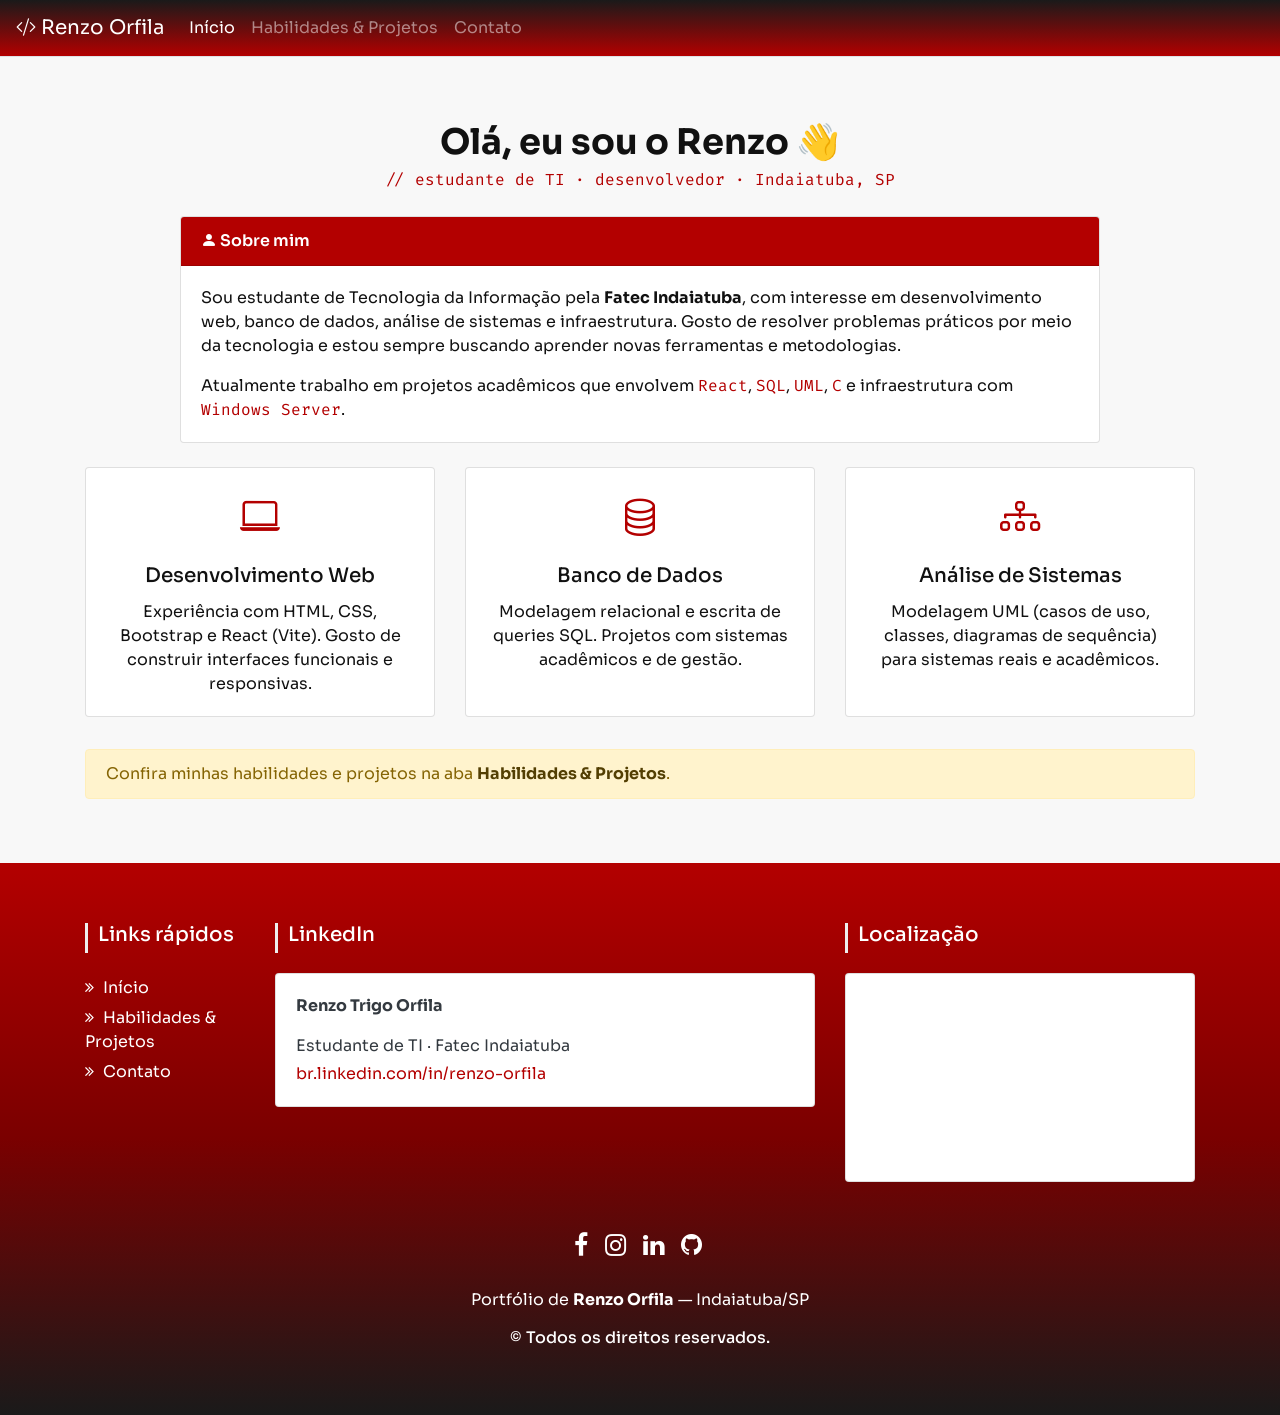
==== index.html @ d4eb0bb4 "novo commit" ====
<!DOCTYPE html>
<html lang="pt-br">

<head>
    <meta charset="UTF-8">
    <meta name="viewport" content="width=device-width, initial-scale=1.0">
    <title>Renzo Orfila | Portfólio</title>
    <link rel="stylesheet" href="https://stackpath.bootstrapcdn.com/bootstrap/4.1.3/css/bootstrap.min.css">
    <link rel="stylesheet" href="css/footer.css">
    <link rel="stylesheet" href="https://cdn.jsdelivr.net/npm/bootstrap-icons@1.11.3/font/bootstrap-icons.min.css">
    <link rel="icon" href="data:image/svg+xml,<svg xmlns='http://www.w3.org/2000/svg' viewBox='0 0 100 100'><text y='.9em' font-size='90'>👨‍💻</text></svg>">
</head>

<body>

    <!-- Navbar -->
    <nav class="navbar navbar-expand-lg navbar-dark bg-dark border-bottom border-body mb-4 sticky-top" data-bs-theme="dark">
        <a class="navbar-brand" href="index.html">
            <i class="bi bi-code-slash"></i> Renzo Orfila
        </a>
        <button class="navbar-toggler" type="button" data-toggle="collapse" data-target="#navbarNav"
            aria-controls="navbarNav" aria-expanded="false" aria-label="Alterna navegação">
            <span class="navbar-toggler-icon"></span>
        </button>
        <div class="collapse navbar-collapse" id="navbarNav">
            <ul class="navbar-nav">
                <li class="nav-item active">
                    <a class="nav-link" href="index.html">Início</a>
                </li>
                <li class="nav-item">
                    <a class="nav-link" href="sobre.html">Habilidades & Projetos</a>
                </li>
                <li class="nav-item">
                    <a class="nav-link" href="contato.html">Contato</a>
                </li>
                    </a>
                </li>
            </ul>
        </div>
    </nav>

    <!-- Hero -->
<div class="container">
    <div class="page-title">
        <h1>Olá, eu sou o Renzo 👋</h1>
        <p class="subtitle">// estudante de TI · desenvolvedor · Indaiatuba, SP</p>
    </div>
</div>
    <div class="container mb-5">

        <!-- Apresentação principal -->
        <div class="row justify-content-center mb-4">
            <div class="col-md-10">
                <div class="card shadow-sm">
                    <div class="card-header" style="background:#b30000; color:#fff; font-weight:600;">
                        <i class="bi bi-person-fill"></i> Sobre mim
                    </div>
                    <div class="card-body">
                        <p>Sou estudante de Tecnologia da Informação pela <strong>Fatec Indaiatuba</strong>, com interesse em desenvolvimento web, banco de dados, análise de sistemas e infraestrutura. Gosto de resolver problemas práticos por meio da tecnologia e estou sempre buscando aprender novas ferramentas e metodologias.</p>
                        <p class="mb-0">Atualmente trabalho em projetos acadêmicos que envolvem <span class="mono" style="color:#b30000;">React</span>, <span class="mono" style="color:#b30000;">SQL</span>, <span class="mono" style="color:#b30000;">UML</span>, <span class="mono" style="color:#b30000;">C</span> e infraestrutura com <span class="mono" style="color:#b30000;">Windows Server</span>.</p>
                    </div>
                </div>
            </div>
        </div>

        <!-- Cards de destaque -->
        <div class="row justify-content-center">
            <div class="col-md-4 col-sm-12 mb-4">
                <div class="card text-center h-100 shadow-sm">
                    <div class="card-body">
                        <i class="bi bi-laptop" style="font-size:2.5rem; color:#b30000;"></i>
                        <h5 class="card-title mt-3">Desenvolvimento Web</h5>
                        <p class="card-text">Experiência com HTML, CSS, Bootstrap e React (Vite). Gosto de construir interfaces funcionais e responsivas.</p>
                    </div>
                </div>
            </div>
            <div class="col-md-4 col-sm-12 mb-4">
                <div class="card text-center h-100 shadow-sm">
                    <div class="card-body">
                        <i class="bi bi-database" style="font-size:2.5rem; color:#b30000;"></i>
                        <h5 class="card-title mt-3">Banco de Dados</h5>
                        <p class="card-text">Modelagem relacional e escrita de queries SQL. Projetos com sistemas acadêmicos e de gestão.</p>
                    </div>
                </div>
            </div>
            <div class="col-md-4 col-sm-12 mb-4">
                <div class="card text-center h-100 shadow-sm">
                    <div class="card-body">
                        <i class="bi bi-diagram-3" style="font-size:2.5rem; color:#b30000;"></i>
                        <h5 class="card-title mt-3">Análise de Sistemas</h5>
                        <p class="card-text">Modelagem UML (casos de uso, classes, diagramas de sequência) para sistemas reais e acadêmicos.</p>
                    </div>
                </div>
            </div>
        </div>

        <!-- Alerta -->
        <div class="row mt-2">
            <div class="col-12">
                <div class="alert alert-warning" role="alert">
                    Confira minhas habilidades e projetos na aba <a href="sobre.html" class="alert-link">Habilidades &amp; Projetos</a>.
                </div>
            </div>
        </div>

    </div>

    <!-- Footer -->
    <section id="footer">
        <div class="container">
            <div class="row text-center text-xs-center text-sm-left text-md-left">
                <div class="col-sm-12 col-md-2">
                    <h5>Links rápidos</h5>
                    <ul class="list-unstyled quick-links">
                        <li><a href="index.html"><i class="fa fa-angle-double-right"></i> Início</a></li>
                        <li><a href="sobre.html"><i class="fa fa-angle-double-right"></i> Habilidades & Projetos</a></li>
                        <li><a href="contato.html"><i class="fa fa-angle-double-right"></i> Contato</a></li>
                    </ul>
                </div>
                <div class="col-sm-12 col-md-6">
                    <h5>LinkedIn</h5>
                    <div class="card">
                        <div class="card-body text-dark text-left">
                            <p><strong>Renzo Trigo Orfila</strong></p>
                            <p class="mb-1">Estudante de TI · Fatec Indaiatuba</p>
                            <p class="mb-0"><a href="https://br.linkedin.com/in/renzo-orfila" target="_blank" style="color:#b30000;">br.linkedin.com/in/renzo-orfila</a></p>
                        </div>
                    </div>
                </div>
                <div class="col-sm-12 col-md-4">
                    <h5>Localização</h5>
                    <div class="card">
                        <div class="card-body" style="padding:0;">
                            <iframe src="https://www.google.com/maps/embed?pb=!1m18!1m12!1m3!1d3670.304099992333!2d-47.205159725930905!3d-23.0859611791294!2m3!1f0!2f0!3f0!3m2!1i1024!2i768!4f13.1!3m3!1m2!1s0x94c8b4b183d3173b%3A0xe4e10e5dd84bd49e!2sFatec%20Indaiatuba%20-%20Faculdade%20de%20Tecnologia%20de%20Indaiatuba%20Dr.%20Archimedes%20Lammoglia!5e0!3m2!1spt-BR!2sbr!4v1729251441810!5m2!1spt-BR!2sbr"
                                width="100%" height="200" style="border:0;" allowfullscreen="" loading="lazy" referrerpolicy="no-referrer-when-downgrade"></iframe>
                        </div>
                    </div>
                </div>
            </div>
            <div class="row">
                <div class="col-xs-12 col-sm-12 col-md-12 mt-2 mt-sm-5">
                    <ul class="list-unstyled list-inline social text-center">
                        <li class="list-inline-item"><a href="https://www.facebook.com/profile.php?id=100009068168611" target="_blank"><i class="fa fa-facebook"></i></a></li>
                        <li class="list-inline-item"><a href="https://www.instagram.com/renzorfila/" target="_blank"><i class="fa fa-instagram"></i></a></li>
                        <li class="list-inline-item"><a href="https://br.linkedin.com/in/renzo-orfila" target="_blank"><i class="fa fa-linkedin"></i></a></li>
                        <li class="list-inline-item"><a href="https://github.com/renzorfila" target="_blank"><i class="fa fa-github"></i></a></li>
                    </ul>
                </div>
                <hr>
            </div>
            <div class="row">
                <div class="col-xs-12 col-sm-12 col-md-12 mt-2 mt-sm-2 text-center text-white">
                    <p>Portfólio de <strong>Renzo Orfila</strong> — Indaiatuba/SP</p>
                    <p class="h6">© Todos os direitos reservados.</p>
                </div>
                <hr>
            </div>
        </div>
    </section>

    <script src="https://code.jquery.com/jquery-3.3.1.slim.min.js"></script>
    <script src="https://cdnjs.cloudflare.com/ajax/libs/popper.js/1.14.3/umd/popper.min.js"></script>
    <script src="https://stackpath.bootstrapcdn.com/bootstrap/4.1.3/js/bootstrap.min.js"></script>
</body>

</html>
---- css/footer.css ----
/* Portfolio - Renzo Orfila */
@import url('https://maxcdn.bootstrapcdn.com/font-awesome/4.7.0/css/font-awesome.min.css');
@import url('https://fonts.googleapis.com/css2?family=Fira+Code:wght@400;600&family=Sora:wght@300;400;600;700&display=swap');

:root {
    --accent: #b30000;
    --dark: #111;
    --light: #f8f8f8;
}

body {
    font-family: 'Sora', sans-serif;
    background-color: var(--light);
    color: var(--dark);
}

code, .mono {
    font-family: 'Fira Code', monospace;
}

/* ---- Headings ---- */
h1, h2 {
    text-align: center;
    margin-bottom: 3%;
}

/** ---- Navbar ---- */
.navbar.bg-dark {
    /*background-color: #1a1a2e !important;  troca pela cor que quiser */
    background: linear-gradient(180deg, #1a1a1a, #b30000) !important;
}
/* ---- Hero / page titles ---- */
.page-title {
    text-align: center;
    padding: 2.5rem 2rem 1.5rem;
    max-width: 800px;
    margin: 0 auto;
}
.page-title h1 {
    font-size: 2.2rem;
    font-weight: 700;
    margin-bottom: 0.3rem;
}
.page-title .subtitle {
    font-family: 'Fira Code', monospace;
    color: var(--accent);
    font-size: 1rem;
    margin-bottom: 0;
}

/* ---- Skill badges ---- */
.skill-badge {
    display: inline-block;
    background: var(--accent);
    color: #fff;
    border-radius: 4px;
    padding: 4px 12px;
    margin: 4px 3px;
    font-size: 0.82rem;
    font-family: 'Fira Code', monospace;
}

/* ---- Project cards ---- */
.project-card .card-header {
    background: var(--accent);
    color: #fff;
    font-weight: 600;
}
.project-card .card-footer {
    background: #f0f0f0;
    font-size: 0.8rem;
    font-family: 'Fira Code', monospace;
}

/* ---- Contact icons ---- */
.contact-icon {
    font-size: 1.6rem;
    margin-right: 10px;
    color: var(--accent);
}
.contact-item {
    display: flex;
    align-items: center;
    margin-bottom: 12px;
}
.contact-item a {
    color: var(--dark);
    text-decoration: none;
}
.contact-item a:hover {
    color: var(--accent);
}

/* ---- Section padding ---- */
section {
    padding: 60px 0;
}

/* ---- Footer ---- */
#footer {
    /*background: var(--accent) !important;
    background-color: #111;*/
    background: linear-gradient(180deg, #b30000, #7a0000, #1a1a1a);
}
#footer h5 {
    padding-left: 10px;
    border-left: 3px solid #eee;
    padding-bottom: 6px;
    margin-bottom: 20px;
    color: #fff;
}
#footer a {
    color: #fff;
    text-decoration: none !important;
}
#footer ul.social li {
    padding: 3px 0;
}
#footer ul.social li a i {
    margin-right: 5px;
    font-size: 25px;
    transition: .5s all ease;
}
#footer ul.social li:hover a i {
    font-size: 30px;
    margin-top: -10px;
}
#footer ul.social li a,
#footer ul.quick-links li a {
    color: #fff;
}
#footer ul.social li a:hover {
    color: #eee;
}
#footer ul.quick-links li {
    padding: 3px 0;
    transition: .5s all ease;
}
#footer ul.quick-links li:hover {
    margin-left: 5px;
    font-weight: 700;
}
#footer ul.quick-links li a i {
    margin-right: 5px;
}

@media (max-width: 767px) {
    #footer h5 {
        padding-left: 0;
        border-left: transparent;
        padding-bottom: 0;
        margin-bottom: 10px;
    }
}
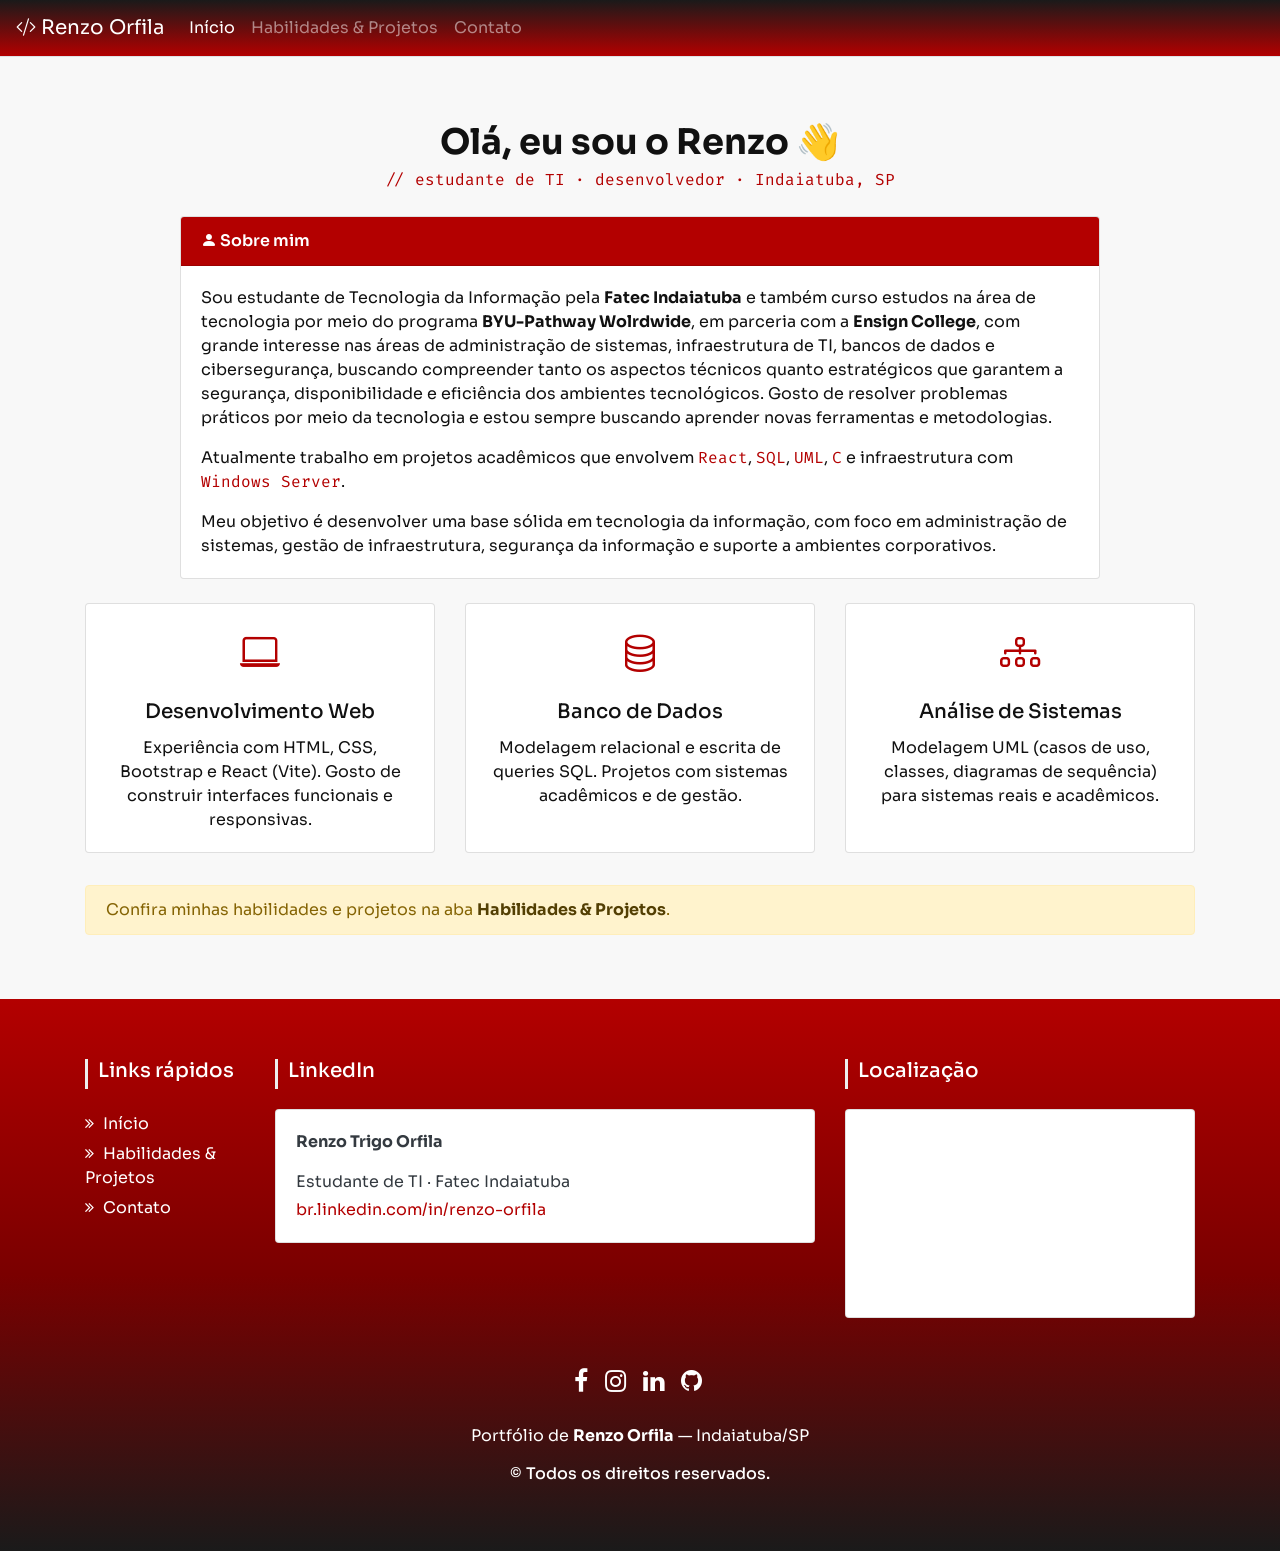
==== commit 35e2ac9b: "Atualizando portfólio" ====
--- a/index.html
+++ b/index.html
@@ -56,8 +56,11 @@
                         <i class="bi bi-person-fill"></i> Sobre mim
                     </div>
                     <div class="card-body">
-                        <p>Sou estudante de Tecnologia da Informação pela <strong>Fatec Indaiatuba</strong>, com interesse em desenvolvimento web, banco de dados, análise de sistemas e infraestrutura. Gosto de resolver problemas práticos por meio da tecnologia e estou sempre buscando aprender novas ferramentas e metodologias.</p>
-                        <p class="mb-0">Atualmente trabalho em projetos acadêmicos que envolvem <span class="mono" style="color:#b30000;">React</span>, <span class="mono" style="color:#b30000;">SQL</span>, <span class="mono" style="color:#b30000;">UML</span>, <span class="mono" style="color:#b30000;">C</span> e infraestrutura com <span class="mono" style="color:#b30000;">Windows Server</span>.</p>
+                        <p>Sou estudante de Tecnologia da Informação pela <strong>Fatec Indaiatuba</strong> e também curso estudos na área de tecnologia por meio do programa <strong>BYU-Pathway Wolrdwide</strong>, em parceria com a <strong>Ensign College</strong>, com grande interesse nas áreas de administração de sistemas, infraestrutura de TI, bancos de dados e cibersegurança, 
+                            buscando compreender tanto os aspectos técnicos quanto estratégicos que garantem a segurança, disponibilidade e eficiência dos ambientes tecnológicos.
+                             Gosto de resolver problemas práticos por meio da tecnologia e estou sempre buscando aprender novas ferramentas e metodologias.</p>
+                        <p>Atualmente trabalho em projetos acadêmicos que envolvem <span class="mono" style="color:#b30000;">React</span>, <span class="mono" style="color:#b30000;">SQL</span>, <span class="mono" style="color:#b30000;">UML</span>, <span class="mono" style="color:#b30000;">C</span> e infraestrutura com <span class="mono" style="color:#b30000;">Windows Server</span>.</p>
+                        <p class="mb-0">Meu objetivo é desenvolver uma base sólida em tecnologia da informação, com foco em administração de sistemas, gestão de infraestrutura, segurança da informação e suporte a ambientes corporativos.</p>
                     </div>
                 </div>
             </div>
